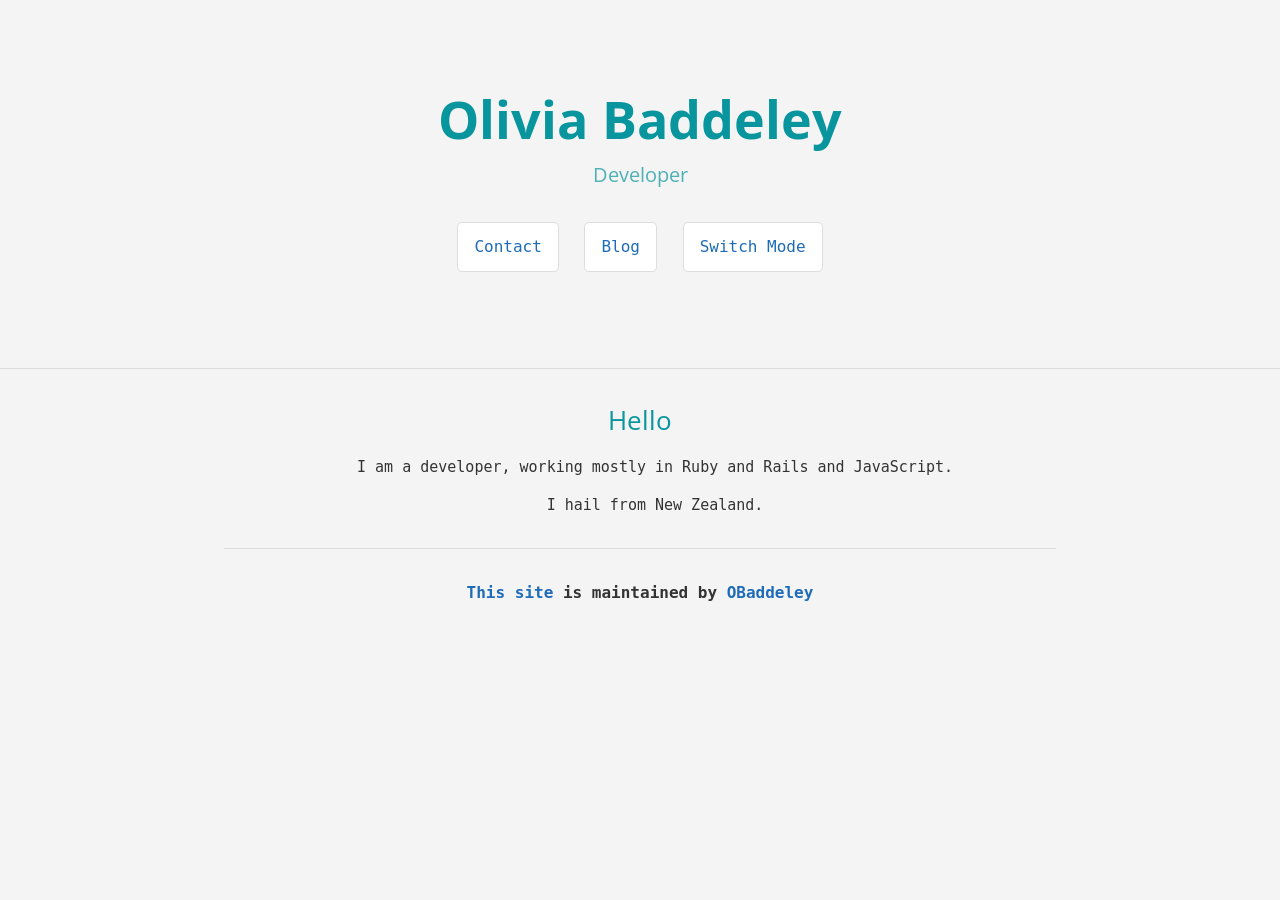
==== index.html @ 5ff9261c "update with main stylesheet" ====
<!DOCTYPE html>
<html lang="en-us">
  <head>
    <meta charset="UTF-8">
    <title>Olivia Baddeley</title>
    <meta name="viewport" content="width=device-width, initial-scale=1">
    <link rel="stylesheet" type="text/css" href="stylesheets/normalize.css" media="screen">
    <link href='https://fonts.googleapis.com/css?family=Open+Sans:400,700' rel='stylesheet' type='text/css'>
    <link rel="stylesheet" type="text/css" href="stylesheets/stylesheet.css" media="screen">
    <link rel="stylesheet" type="text/css" href="stylesheets/github-light.css" media="screen">
    <link rel="stylesheet" type="text/css" href="stylesheets/main.css" media="screen">
    <script src="javascript/dark-light-toggle.js" defer></script>
  </head>
  <body>
    <section class="page-header">
      <h1 class="project-name">Olivia Baddeley</h1>
      <h2 class="project-tagline">Developer</h2>
      <a href="https://obaddeley.github.io/main_site/contact.html" class="btn">Contact</a>
      <a href="https://obaddeley.github.io/main_site/blog.html" class="btn">Blog</a>
      <a id="theme-toggle" class="btn">Switch Mode</a>
    </section>

    <section class="main-content">
      <h1>
        <a id="hello-and-welcome" class="anchor" href="#hello-and-welcome" aria-hidden="true"><span aria-hidden="true" class="octicon octicon-link"></span> </a>
        Hello
      </h1>
      <p>I am a developer, working mostly in Ruby and Rails and JavaScript.</p>
      <p>I hail from New Zealand.</p>

      <footer class="site-footer">
        <span class="site-footer-owner"><a href="https://github.com/OBaddeley/main_site">This site</a> is maintained by <a href="https://github.com/OBaddeley">OBaddeley</a></span>
      </footer>

    </section>


  </body>
</html>
---- stylesheets/stylesheet.css ----
* {
  box-sizing: border-box; }

body {
  padding: 0;
  margin: 0;
  font-family: "Open Sans", "Helvetica Neue", Helvetica, Arial, sans-serif;
  font-size: 16px;
  line-height: 1.5;
  color: #606c71;
  text-align: center; }

a {
  color: #1e6bb8;
  text-decoration: none; }
  a:hover {
    text-decoration: underline; }

@keyframes pulsate {
  100% {
    /* Larger blur radius */
    text-shadow:
      0 0 4px #fff,
      0 0 11px #fff,
      0 0 40px #34e4cd,
      0 0 80px #34e4cd;
  }
 0% {
    /* A slightly smaller blur radius */
    text-shadow:
      0 0 4px #fff,
      0 0 10px #fff,
      0 0 38px #34e4cd,
      0 0 73px #34e4cd;
  }
}

body.light-mode {
  background-color: #f4f4f4;
  color: #333;
  text-align: center;
  
  p {
    color: #333;
  }
  
  h1, h2 {
    font-family: "Open Sans", "Helvetica Neue", Helvetica, Arial, sans-serif;
    color: #08959d;
  }

  .page-header {
    color: #fff;
    text-align: center;
    background-color: #f4f4f4;
    border-bottom: solid 1px #ddd;
  }
  .btn {
    color: #1e6bb8;
    background-color: #fff;
    border-color: #ddd;
  }
}

body.dark-mode {
  background-color: #1A1A1A;
  text-align: center;
  .page-header {
    h1 { animation: pulsate 0.11s ease-in-out infinite alternate; };
    border-bottom: solid 1px #eff0f1;

    .btn {
      border: 0.2rem solid #fff;
      border-radius: 2rem;
      padding: 0.4em;
      box-shadow: 0 0 .2rem #fff,
                  0 0 .2rem #fff,
                  0 0 2rem #bc13fe,
                  0 0 0.8rem #bc13fe,
                  0 0 2.8rem #bc13fe,
                  inset 0 0 1.3rem #bc13fe;
    }
  }

  @media screen and (prefers-reduced-motion) { 
    .page-header {
      h1, h2 {
        animation: none;
      }
    }
  }
}

.btn {
  display: inline-block;
  margin-bottom: 1rem;
  color: rgba(255, 255, 255, 0.7);
  background-color: rgba(255, 255, 255, 0.08);
  border-color: rgba(255, 255, 255, 0.2);
  border-style: solid;
  border-width: 1px;
  border-radius: 0.3rem;
  transition: color 0.2s, background-color 0.2s, border-color 0.2s; }
  .btn + .btn {
    margin-left: 1rem; }

.btn:hover {
  color: rgba(255, 255, 255, 0.8);
  text-decoration: none;
  background-color: rgba(255, 255, 255, 0.2);
  border-color: rgba(255, 255, 255, 0.3); }

@media screen and (min-width: 64em) {
  .btn {
    padding: 0.75rem 1rem; } }

@media screen and (min-width: 42em) and (max-width: 64em) {
  .btn {
    padding: 0.6rem 0.9rem;
    font-size: 0.9rem; } }

@media screen and (max-width: 42em) {
  .btn {
    display: block;
    width: 100%;
    padding: 0.75rem;
    font-size: 0.9rem; }
    .btn + .btn {
      margin-top: 1rem;
      margin-left: 0; } }

.page-header {
  color: #fff;
  text-align: center;
  background-color: #1A1A1A; }

@media screen and (min-width: 64em) {
  .page-header {
    padding: 5rem 6rem; } }

@media screen and (min-width: 42em) and (max-width: 64em) {
  .page-header {
    padding: 3rem 4rem; } }

@media screen and (max-width: 42em) {
  .page-header {
    padding: 2rem 1rem; } }

.project-name {
  margin-top: 0;
  margin-bottom: 0.1rem; }

@media screen and (min-width: 64em) {
  .project-name {
    font-size: 3.25rem; } }

@media screen and (min-width: 42em) and (max-width: 64em) {
  .project-name {
    font-size: 2.25rem; } }

@media screen and (max-width: 42em) {
  .project-name {
    font-size: 1.75rem; } }

.project-tagline {
  margin-bottom: 2rem;
  font-weight: normal;
  opacity: 0.7; }

@media screen and (min-width: 64em) {
  .project-tagline {
    font-size: 1.25rem; } }

@media screen and (min-width: 42em) and (max-width: 64em) {
  .project-tagline {
    font-size: 1.15rem; } }

@media screen and (max-width: 42em) {
  .project-tagline {
    font-size: 1rem; } }

.main-content :first-child {
  margin-top: 0; }
.main-content img {
  max-width: 100%; }
.main-content h1, .main-content h2, .main-content h3, .main-content h4, .main-content h5, .main-content h6 {
  margin-top: 2rem;
  margin-bottom: 1rem;
  font-weight: normal;
  color: #34e4cd; }
.main-content p {
  margin-bottom: 1em; }
.main-content code {
  padding: 2px 4px;
  font-family: Consolas, "Liberation Mono", Menlo, Courier, monospace;
  font-size: 0.9rem;
  color: #383e41;
  background-color: #f3f6fa;
  border-radius: 0.3rem; }
.main-content pre {
  padding: 0.8rem;
  margin-top: 0;
  margin-bottom: 1rem;
  font: 1rem Consolas, "Liberation Mono", Menlo, Courier, monospace;
  color: #567482;
  word-wrap: normal;
  background-color: #f3f6fa;
  border: solid 1px #dce6f0;
  border-radius: 0.3rem; }
  .main-content pre > code {
    padding: 0;
    margin: 0;
    font-size: 0.9rem;
    color: #567482;
    word-break: normal;
    white-space: pre;
    background: transparent;
    border: 0; }
.main-content .highlight {
  margin-bottom: 1rem; }
  .main-content .highlight pre {
    margin-bottom: 0;
    word-break: normal; }
.main-content .highlight pre, .main-content pre {
  padding: 0.8rem;
  overflow: auto;
  font-size: 0.9rem;
  line-height: 1.45;
  border-radius: 0.3rem; }
.main-content pre code, .main-content pre tt {
  display: inline;
  max-width: initial;
  padding: 0;
  margin: 0;
  overflow: initial;
  line-height: inherit;
  word-wrap: normal;
  background-color: transparent;
  border: 0; }
  .main-content pre code:before, .main-content pre code:after, .main-content pre tt:before, .main-content pre tt:after {
    content: normal; }
.main-content ul, .main-content ol {
  margin-top: 0; }
.main-content blockquote {
  padding: 0 1rem;
  margin-left: 0;
  color: #819198;
  border-left: 0.3rem solid #dce6f0; }
  .main-content blockquote > :first-child {
    margin-top: 0; }
  .main-content blockquote > :last-child {
    margin-bottom: 0; }
.main-content table {
  display: block;
  width: 100%;
  overflow: auto;
  word-break: normal;
  word-break: keep-all; }
  .main-content table th {
    font-weight: bold; }
  .main-content table th, .main-content table td {
    padding: 0.5rem 1rem;
    border: 1px solid #e9ebec; }
.main-content dl {
  padding: 0; }
  .main-content dl dt {
    padding: 0;
    margin-top: 1rem;
    font-size: 1rem;
    font-weight: bold; }
  .main-content dl dd {
    padding: 0;
    margin-bottom: 1rem; }
.main-content hr {
  height: 2px;
  padding: 0;
  margin: 1rem 0;
  background-color: #eff0f1;
  border: 0; }

@media screen and (min-width: 64em) {
  .main-content {
    max-width: 64rem;
    padding: 2rem 6rem;
    margin: 0 auto;
    font-size: 1.1rem; } }

@media screen and (min-width: 42em) and (max-width: 64em) {
  .main-content {
    padding: 2rem 4rem;
    font-size: 1.1rem; } }

@media screen and (max-width: 42em) {
  .main-content {
    padding: 2rem 1rem;
    font-size: 1rem; } }

.site-footer {
  padding-top: 2rem;
  margin-top: 2rem;
  border-top: solid 1px #ddd; }

.site-footer-owner {
  display: block;
  font-weight: bold; }

.site-footer-credits {
  color: #819198; }

@media screen and (min-width: 64em) {
  .site-footer {
    font-size: 1rem; } }

@media screen and (min-width: 42em) and (max-width: 64em) {
  .site-footer {
    font-size: 1rem; } }

@media screen and (max-width: 42em) {
  .site-footer {
    font-size: 0.9rem; } }
---- stylesheets/main.css ----
body {
margin: 0;
padding: 0;
background-color: #1A1A1A;
line-height: 1.5;
font-family: Monaco, "Bitstream Vera Sans Mono", "Lucida Console", Terminal, monospace;;
}
h1, h2, h3, h4, h5, h6, h7, h8 {
color: #34e4cd;
line-height: 1.5;
font-family: Monaco, "Bitstream Vera Sans Mono", "Lucida Console", Terminal, monospace;;
margin: 0 0 20px;
}
p {
color: #FFFFFF;
padding-left: 30px;
font-size: 15px;
font-family: Monaco, "Bitstream Vera Sans Mono", "Lucida Console", Terminal, monospace;;
}
.hr {
border: 0;
border-top: 2px dashed #B5E853;
}
li {
color: #FFFFFF;
font-size: 15px;
font-family: Monaco, "Bitstream Vera Sans Mono", "Lucida Console", Terminal, monospace;;
}
.button {
text-decoration: none;
text-align: left;
background-color: #121212;
color: white;
border: 2px solid #000000;
border-radius: 15px;
padding: 10px 14px;
font-size: 14px;
display: inline-block;
padding-left: 10px;
}
blockquote {
border-left-style: dotted;
border-left-width: 1px;
border-left-color: gray;
color: #8D8D8D;
padding: 20px;
}
td {
color: #FFFFFF;
border-spacing: 20px;
text-align: left;
padding: 8px;
}
th {
color: #FFFFFF;
border-bottom: 1px dashed #B5E853;
text-align: left;
padding: 8px;
}
dl {
color: #FFFFFF;
text-align: left;
padding: 5px;
}
dt {
color: #FFFFFF;
font-weight: bold;
}
.smallimg {
background-attachment: fixed;
background-position: left;
background-repeat: no-repeat;
background-size: cover;
width: 100px;
height: 100px;
}
.largeimg {
background-attachment: fixed;
background-position: left;
background-repeat: no-repeat;
background-size: cover;
max-width: 100%;
max-height: 100%;
display: block;
}
.horizontalscroll {
background-color: #242424;
font-style: italic;
overflow: auto;
white-space: nowrap;
color: #FFFFFF;
padding: 10px;
}
ul {list-style: none;}
ul li::before {content: ">>  "; color: #B5E853;}
ol {display: table; margin-left: 0; margin-right: auto; list-style-position: inside;}
/*  font style  */
.bold {font-weight: bold;}
.ital {font-style: italic;}
.oblique {font-style: oblique;}
.overline {text-decoration: overline;}
.strickthrough {text-decoration: line-through;}
.underline {text-decoration: underline;}
.keyword {color: #E867E8; border: 1px solid gray; background-color: black; padding: 2px 2px; }
.linkk {color: #6CBDEC; text-decoration: underline;}
.w3-black,.w3-hover-black:hover{color:#BAB9B9!important;background-color:#000!important}
/* margin for button */
.leftmar {margin-left: 30px;}
/* font colour*/
.gray {color: #8D8D8D;}
.green {color: #B5E853;}
/* padding */
.topp {padding-top: 10px;}
.left {padding-left: 30px}
.mediumsize {font-size: 19px;}
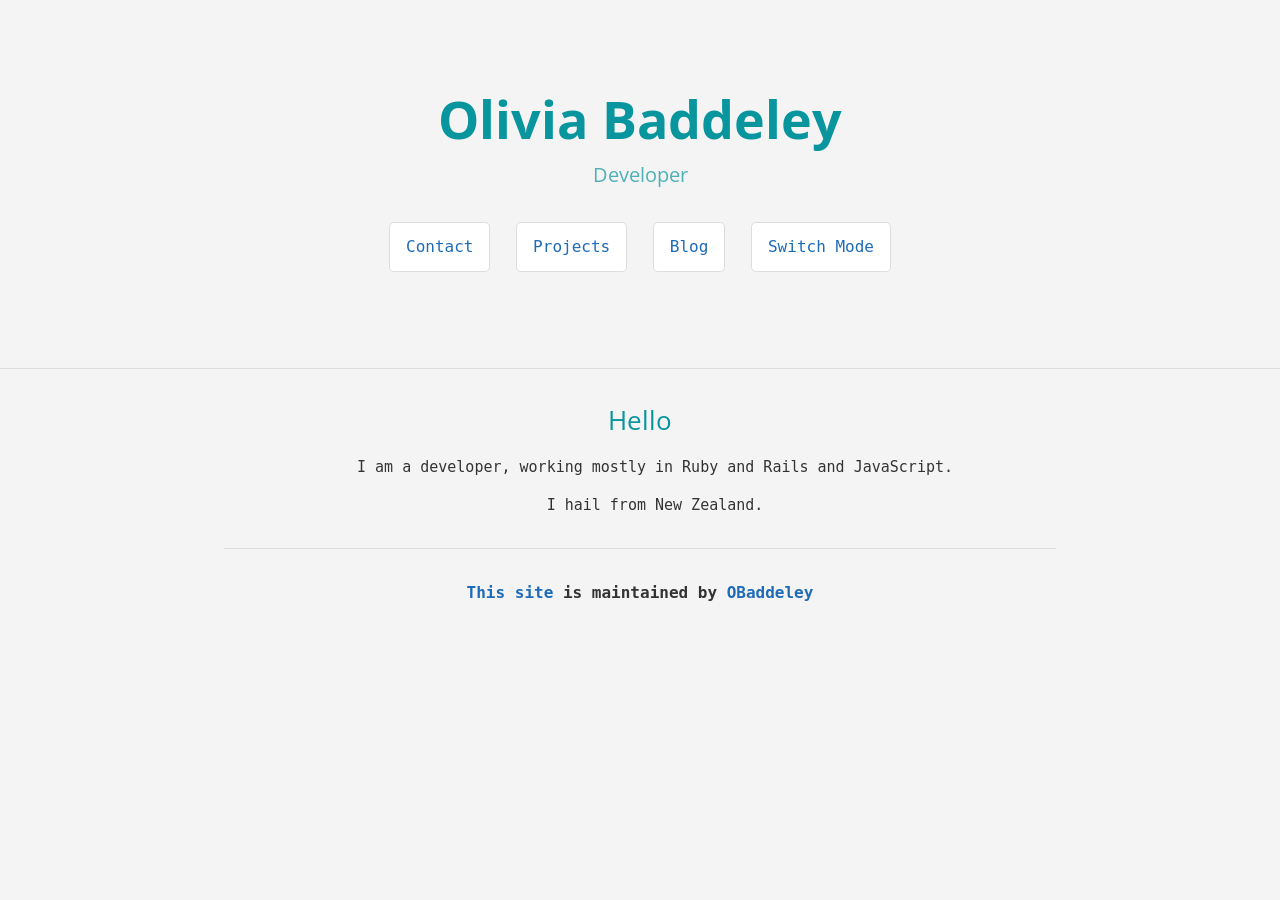
==== commit 03b37012: "Add projects page" ====
--- a/index.html
+++ b/index.html
@@ -16,6 +16,7 @@
       <h1 class="project-name">Olivia Baddeley</h1>
       <h2 class="project-tagline">Developer</h2>
       <a href="https://obaddeley.github.io/main_site/contact.html" class="btn">Contact</a>
+      <a href="https://obaddeley.github.io/main_site/projects.html" class="btn">Projects</a>
       <a href="https://obaddeley.github.io/main_site/blog.html" class="btn">Blog</a>
       <a id="theme-toggle" class="btn">Switch Mode</a>
     </section>
--- a/stylesheets/stylesheet.css
+++ b/stylesheets/stylesheet.css
@@ -35,7 +35,7 @@
   }
 }
 
-body.light-mode {
+body.light {
   background-color: #f4f4f4;
   color: #333;
   text-align: center;
@@ -62,7 +62,7 @@
   }
 }
 
-body.dark-mode {
+body.dark {
   background-color: #1A1A1A;
   text-align: center;
   .page-header {
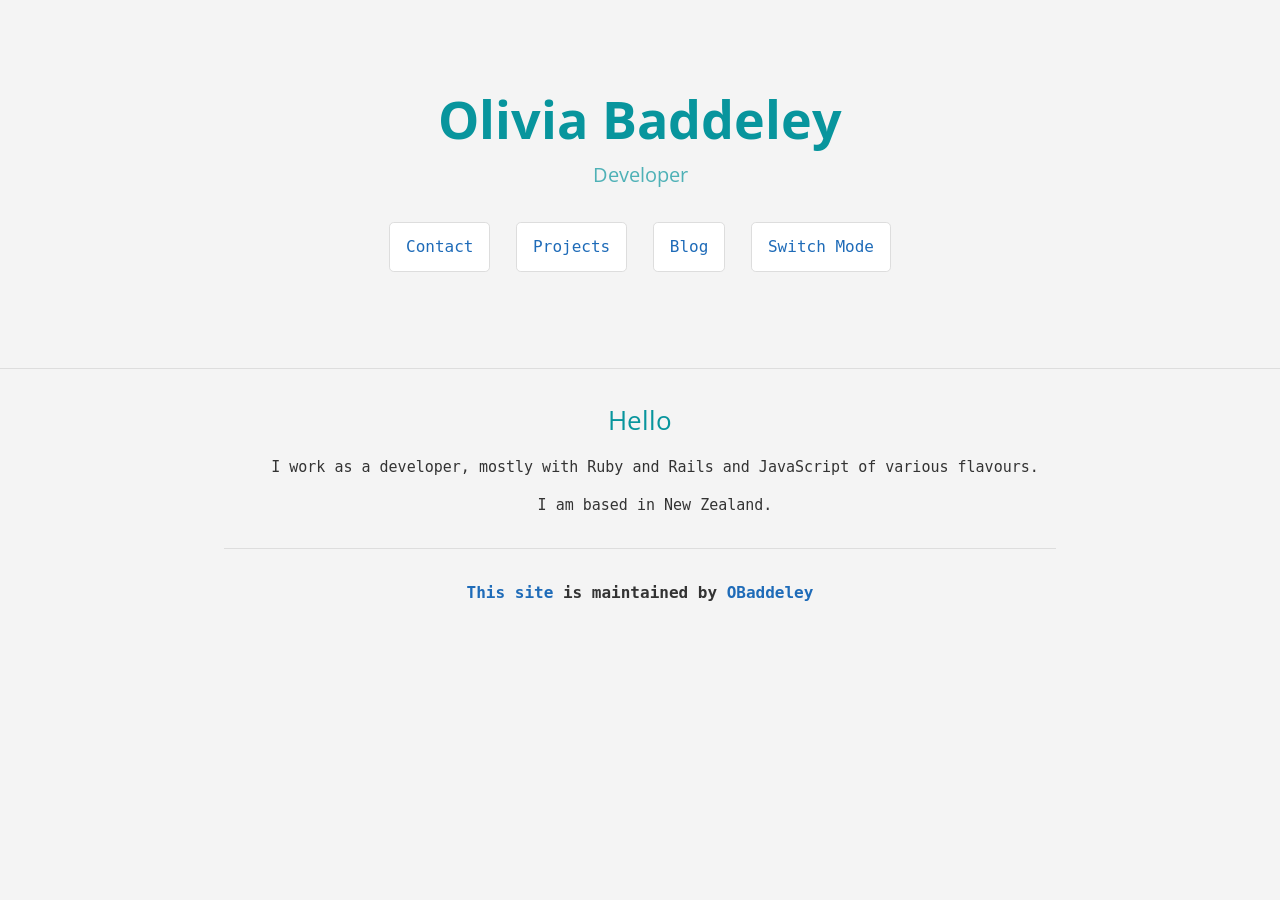
==== commit 5a8d64ac: "Update index.html" ====
--- a/index.html
+++ b/index.html
@@ -26,15 +26,13 @@
         <a id="hello-and-welcome" class="anchor" href="#hello-and-welcome" aria-hidden="true"><span aria-hidden="true" class="octicon octicon-link"></span> </a>
         Hello
       </h1>
-      <p>I am a developer, working mostly in Ruby and Rails and JavaScript.</p>
-      <p>I hail from New Zealand.</p>
+      <p>I work as a developer, mostly with Ruby and Rails and JavaScript of various flavours.</p>
+      <p>I am based in New Zealand.</p>
 
       <footer class="site-footer">
         <span class="site-footer-owner"><a href="https://github.com/OBaddeley/main_site">This site</a> is maintained by <a href="https://github.com/OBaddeley">OBaddeley</a></span>
       </footer>
 
     </section>
-
-
   </body>
 </html>
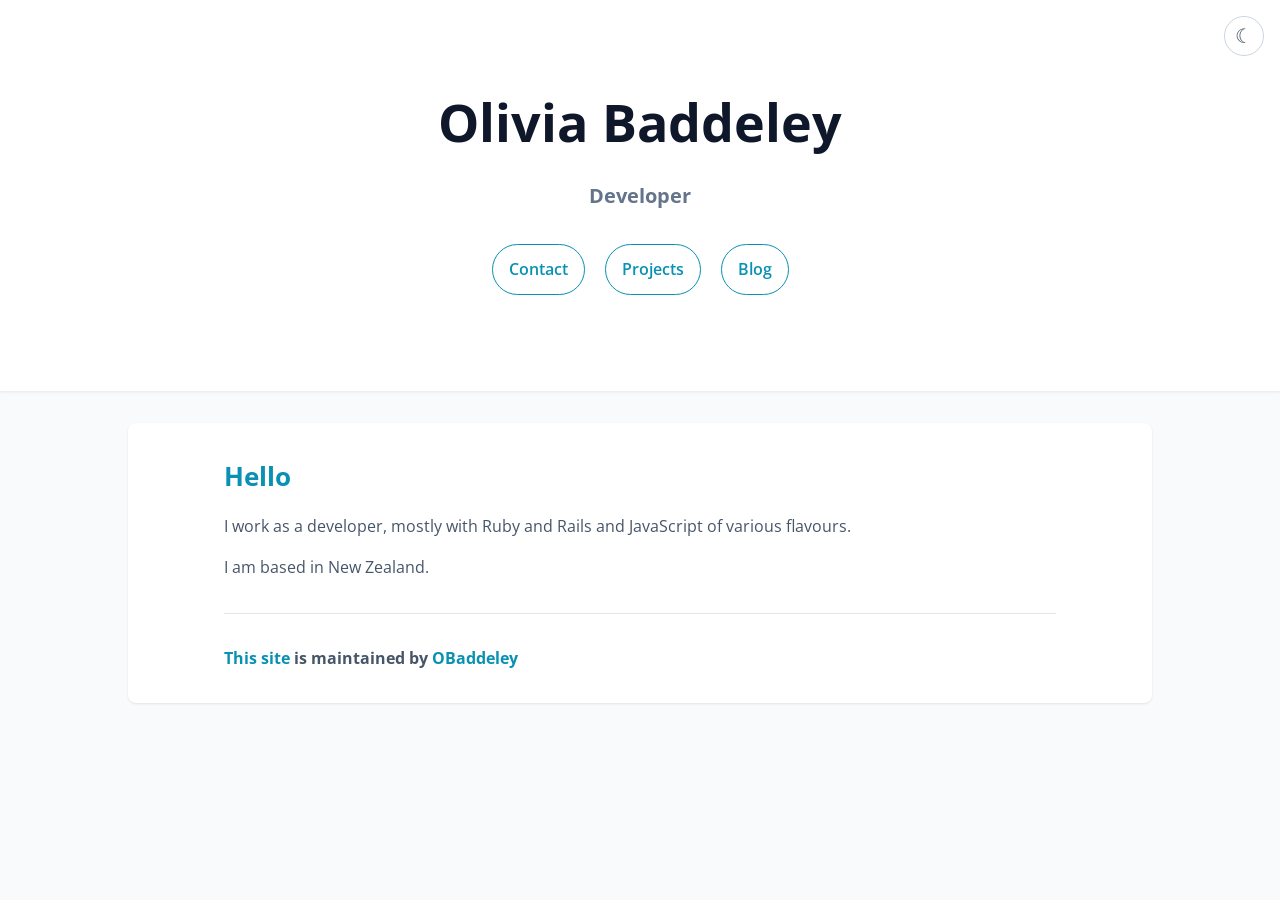
==== commit f9cca995: "Update light dark theme switch" ====
--- a/index.html
+++ b/index.html
@@ -10,6 +10,16 @@
     <link rel="stylesheet" type="text/css" href="stylesheets/github-light.css" media="screen">
     <link rel="stylesheet" type="text/css" href="stylesheets/main.css" media="screen">
     <script src="javascript/dark-light-toggle.js" defer></script>
+
+    <!-- Google tag (gtag.js) -->
+    <script async src="https://www.googletagmanager.com/gtag/js?id=G-VBFPLVERND"></script>
+    <script>
+      window.dataLayer = window.dataLayer || [];
+      function gtag(){dataLayer.push(arguments);}
+      gtag('js', new Date());
+    
+      gtag('config', 'G-VBFPLVERND');
+    </script>
   </head>
   <body>
     <section class="page-header">
@@ -18,8 +28,8 @@
       <a href="https://obaddeley.github.io/main_site/contact.html" class="btn">Contact</a>
       <a href="https://obaddeley.github.io/main_site/projects.html" class="btn">Projects</a>
       <a href="https://obaddeley.github.io/main_site/blog.html" class="btn">Blog</a>
-      <a id="theme-toggle" class="btn">Switch Mode</a>
     </section>
+    <a id="theme-toggle" class="theme-toggle">☾</a>
 
     <section class="main-content">
       <h1>
--- a/stylesheets/stylesheet.css
+++ b/stylesheets/stylesheet.css
@@ -8,7 +8,8 @@
   font-size: 16px;
   line-height: 1.5;
   color: #606c71;
-  text-align: center; }
+  text-align: center;
+  transition: background-color 0.3s ease, color 0.3s ease; }
 
 a {
   color: #1e6bb8;
@@ -36,38 +37,165 @@
 }
 
 body.light {
-  background-color: #f4f4f4;
-  color: #333;
+  background-color: #f8fafc;
+  color: #334155;
   text-align: center;
+  font-family: "Open Sans", "Helvetica Neue", Helvetica, Arial, sans-serif;
+  line-height: 1.6;
   
   p {
-    color: #333;
+    color: #475569;
+    font-family: "Open Sans", "Helvetica Neue", Helvetica, Arial, sans-serif;
+    font-size: 1rem;
+    padding-left: 0;
   }
   
-  h1, h2 {
+  h1, h2, h3, h4, h5, h6 {
     font-family: "Open Sans", "Helvetica Neue", Helvetica, Arial, sans-serif;
-    color: #08959d;
+    color: #0891b2;
+    font-weight: 700;
+  }
+
+  li {
+    color: #475569;
+    font-family: "Open Sans", "Helvetica Neue", Helvetica, Arial, sans-serif;
+    font-size: 1rem;
+  }
+  
+  ul {
+    list-style: disc;
+  }
+  ul li::before {
+    content: none;
+  }
+
+  a {
+    color: #0891b2;
+  }
+  a:hover {
+    color: #0e7490;
   }
 
   .page-header {
-    color: #fff;
+    color: #334155;
     text-align: center;
-    background-color: #f4f4f4;
-    border-bottom: solid 1px #ddd;
-  }
+    background-color: #ffffff;
+    border-bottom: none;
+    box-shadow: 0 1px 3px rgba(0, 0, 0, 0.08);
+
+    .project-name {
+      color: #0f172a;
+    }
+    .project-tagline {
+      color: #64748b;
+      opacity: 1;
+    }
+  }
+
   .btn {
-    color: #1e6bb8;
-    background-color: #fff;
-    border-color: #ddd;
+    color: #0891b2;
+    background-color: transparent;
+    border: 1.5px solid #0891b2;
+    border-radius: 2rem;
+    font-weight: 600;
+    transition: all 0.2s ease;
+  }
+  .btn:hover {
+    color: #ffffff;
+    background-color: #0891b2;
+    border-color: #0891b2;
+    text-decoration: none;
+  }
+
+  .main-content {
+    text-align: left;
+    background-color: #ffffff;
+    border-radius: 0.5rem;
+    box-shadow: 0 1px 3px rgba(0, 0, 0, 0.06), 0 1px 2px rgba(0, 0, 0, 0.04);
+    margin-top: 2rem;
+
+    h1, h2, h3, h4, h5, h6 {
+      color: #0891b2;
+      font-weight: 700;
+    }
+
+    a {
+      color: #0891b2;
+    }
+    a:hover {
+      color: #0e7490;
+    }
+
+    blockquote {
+      color: #64748b;
+      border-left-color: #0891b2;
+      border-left-style: solid;
+    }
+
+    code {
+      color: #334155;
+      background-color: #f1f5f9;
+    }
+
+    table th, table td {
+      color: #334155;
+      border-color: #e2e8f0;
+    }
+    table th {
+      border-bottom-color: #cbd5e1;
+      border-bottom-style: solid;
+    }
+
+    dl, dt, dd {
+      color: #334155;
+    }
+
+    hr {
+      background-color: #e2e8f0;
+    }
+  }
+
+  .site-footer {
+    border-top-color: #e2e8f0;
+    color: #94a3b8;
+  }
+  .site-footer a {
+    color: #0891b2;
+  }
+  .site-footer-owner {
+    color: #475569;
+  }
+
+  .horizontalscroll {
+    background-color: #f1f5f9;
+    color: #334155;
+  }
+
+  .keyword {
+    color: #7c3aed;
+    border-color: #e2e8f0;
+    background-color: #f5f3ff;
+  }
+  .linkk {
+    color: #0891b2
+  }
+
+  .theme-toggle {
+    border-color: #cbd5e1;
+    background-color: #ffffff;
+    color: #475569;
+  }
+  .theme-toggle:hover {
+    background-color: #f1f5f9;
+    border-color: #94a3b8;
   }
 }
 
 body.dark {
-  background-color: #1A1A1A;
   text-align: center;
   .page-header {
     h1 { animation: pulsate 0.11s ease-in-out infinite alternate; };
-    border-bottom: solid 1px #eff0f1;
+    border-bottom: solid 1px #333;
 
     .btn {
       border: 0.2rem solid #fff;
@@ -128,6 +256,38 @@
     .btn + .btn {
       margin-top: 1rem;
       margin-left: 0; } }
+
+.theme-toggle {
+  position: fixed;
+  top: 1rem;
+  right: 1rem;
+  z-index: 1000;
+  width: 2.5rem;
+  height: 2.5rem;
+  display: flex;
+  align-items: center;
+  justify-content: center;
+  font-size: 1.25rem;
+  border-radius: 50%;
+  border: 1.5px solid rgba(255, 255, 255, 0.3);
+  background-color: rgba(255, 255, 255, 0.1);
+  color: #fff;
+  cursor: pointer;
+  transition: background-color 0.2s ease, border-color 0.2s ease, color 0.2s ease;
+  text-decoration: none;
+  line-height: 1; }
+  .theme-toggle:hover {
+    background-color: rgba(255, 255, 255, 0.25);
+    border-color: rgba(255, 255, 255, 0.5);
+    text-decoration: none; }
+
+@media screen and (max-width: 42em) {
+  .theme-toggle {
+    width: 2.2rem;
+    height: 2.2rem;
+    font-size: 1.1rem;
+    top: 0.75rem;
+    right: 0.75rem; } }
 
 .page-header {
   color: #fff;
@@ -304,9 +464,6 @@
   display: block;
   font-weight: bold; }
 
-.site-footer-credits {
-  color: #819198; }
-
 @media screen and (min-width: 64em) {
   .site-footer {
     font-size: 1rem; } }
--- a/stylesheets/main.css
+++ b/stylesheets/main.css
@@ -1,115 +1,97 @@
-body {
-margin: 0;
-padding: 0;
-background-color: #1A1A1A;
-line-height: 1.5;
-font-family: Monaco, "Bitstream Vera Sans Mono", "Lucida Console", Terminal, monospace;;
+/* Dark mode theme styles */
+body.dark {
+  margin: 0;
+  padding: 0;
+  background-color: #1A1A1A;
+  color: #e0e0e0;
+  line-height: 1.5;
+  font-family: Monaco, "Bitstream Vera Sans Mono", "Lucida Console", Terminal, monospace;
 }
-h1, h2, h3, h4, h5, h6, h7, h8 {
-color: #34e4cd;
-line-height: 1.5;
-font-family: Monaco, "Bitstream Vera Sans Mono", "Lucida Console", Terminal, monospace;;
-margin: 0 0 20px;
+body.dark a {
+  color: #6CBDEC;
 }
-p {
-color: #FFFFFF;
-padding-left: 30px;
-font-size: 15px;
-font-family: Monaco, "Bitstream Vera Sans Mono", "Lucida Console", Terminal, monospace;;
+body.dark a:hover {
+  color: #9dd4f2;
 }
-.hr {
-border: 0;
-border-top: 2px dashed #B5E853;
+body.dark h1, body.dark h2, body.dark h3, body.dark h4, body.dark h5, body.dark h6 {
+  color: #34e4cd;
+  line-height: 1.5;
+  font-family: Monaco, "Bitstream Vera Sans Mono", "Lucida Console", Terminal, monospace;
+  margin: 0 0 20px;
 }
-li {
-color: #FFFFFF;
-font-size: 15px;
-font-family: Monaco, "Bitstream Vera Sans Mono", "Lucida Console", Terminal, monospace;;
+body.dark p {
+  color: #e0e0e0;
+  font-size: 15px;
+  font-family: Monaco, "Bitstream Vera Sans Mono", "Lucida Console", Terminal, monospace;
 }
-.button {
-text-decoration: none;
-text-align: left;
-background-color: #121212;
-color: white;
-border: 2px solid #000000;
-border-radius: 15px;
-padding: 10px 14px;
-font-size: 14px;
-display: inline-block;
-padding-left: 10px;
+body.dark li {
+  color: #e0e0e0;
+  font-size: 15px;
+  font-family: Monaco, "Bitstream Vera Sans Mono", "Lucida Console", Terminal, monospace;
+  list-style: none;
 }
-blockquote {
-border-left-style: dotted;
-border-left-width: 1px;
-border-left-color: gray;
-color: #8D8D8D;
-padding: 20px;
+body.dark blockquote {
+  border-left-style: dotted;
+  border-left-width: 1px;
+  border-left-color: gray;
+  color: #8D8D8D;
+  padding: 20px;
 }
-td {
-color: #FFFFFF;
-border-spacing: 20px;
-text-align: left;
-padding: 8px;
+body.dark td {
+  color: #FFFFFF;
+  border-spacing: 20px;
+  text-align: left;
+  padding: 8px;
 }
-th {
-color: #FFFFFF;
-border-bottom: 1px dashed #B5E853;
-text-align: left;
-padding: 8px;
+body.dark th {
+  color: #FFFFFF;
+  border-bottom: 1px dashed #B5E853;
+  text-align: left;
+  padding: 8px;
 }
-dl {
-color: #FFFFFF;
-text-align: left;
-padding: 5px;
+body.dark dl {
+  color: #FFFFFF;
+  text-align: left;
+  padding: 5px;
 }
-dt {
-color: #FFFFFF;
-font-weight: bold;
+body.dark dt {
+  color: #FFFFFF;
+  font-weight: bold;
 }
-.smallimg {
-background-attachment: fixed;
-background-position: left;
-background-repeat: no-repeat;
-background-size: cover;
-width: 100px;
-height: 100px;
+body.dark ul {list-style: none;}
+body.dark ul li::before {content: ">>  "; color: #B5E853;}
+body.dark ol {display: table; margin-left: 0; margin-right: auto; list-style-position: inside;}
+body.dark .main-content {
+  background-color: #222222;
+  border-radius: 0.5rem;
+  margin-top: 2rem;
 }
-.largeimg {
-background-attachment: fixed;
-background-position: left;
-background-repeat: no-repeat;
-background-size: cover;
-max-width: 100%;
-max-height: 100%;
-display: block;
+body.dark .main-content a {
+  color: #6CBDEC;
+  border-bottom: 1px solid transparent;
+  transition: border-bottom-color 0.2s ease;
 }
-.horizontalscroll {
-background-color: #242424;
-font-style: italic;
-overflow: auto;
-white-space: nowrap;
-color: #FFFFFF;
-padding: 10px;
+body.dark .main-content a:hover {
+  color: #9dd4f2;
+  border-bottom-color: #9dd4f2;
+  text-decoration: none;
 }
-ul {list-style: none;}
-ul li::before {content: ">>  "; color: #B5E853;}
-ol {display: table; margin-left: 0; margin-right: auto; list-style-position: inside;}
-/*  font style  */
-.bold {font-weight: bold;}
-.ital {font-style: italic;}
-.oblique {font-style: oblique;}
-.overline {text-decoration: overline;}
-.strickthrough {text-decoration: line-through;}
-.underline {text-decoration: underline;}
-.keyword {color: #E867E8; border: 1px solid gray; background-color: black; padding: 2px 2px; }
-.linkk {color: #6CBDEC; text-decoration: underline;}
-.w3-black,.w3-hover-black:hover{color:#BAB9B9!important;background-color:#000!important}
-/* margin for button */
-.leftmar {margin-left: 30px;}
-/* font colour*/
-.gray {color: #8D8D8D;}
-.green {color: #B5E853;}
-/* padding */
-.topp {padding-top: 10px;}
-.left {padding-left: 30px}
-.mediumsize {font-size: 19px;}
+body.dark .site-footer {
+  border-top-color: #333;
+  color: #8D8D8D;
+}
+body.dark .site-footer a {
+  color: #6CBDEC;
+}
+body.dark .site-footer-owner {
+  color: #aaa;
+}
+body.dark .theme-toggle {
+  border-color: rgba(255, 255, 255, 0.4);
+  background-color: rgba(255, 255, 255, 0.1);
+  color: #fff;
+}
+body.dark .theme-toggle:hover {
+  background-color: rgba(255, 255, 255, 0.25);
+  border-color: rgba(255, 255, 255, 0.6);
+}
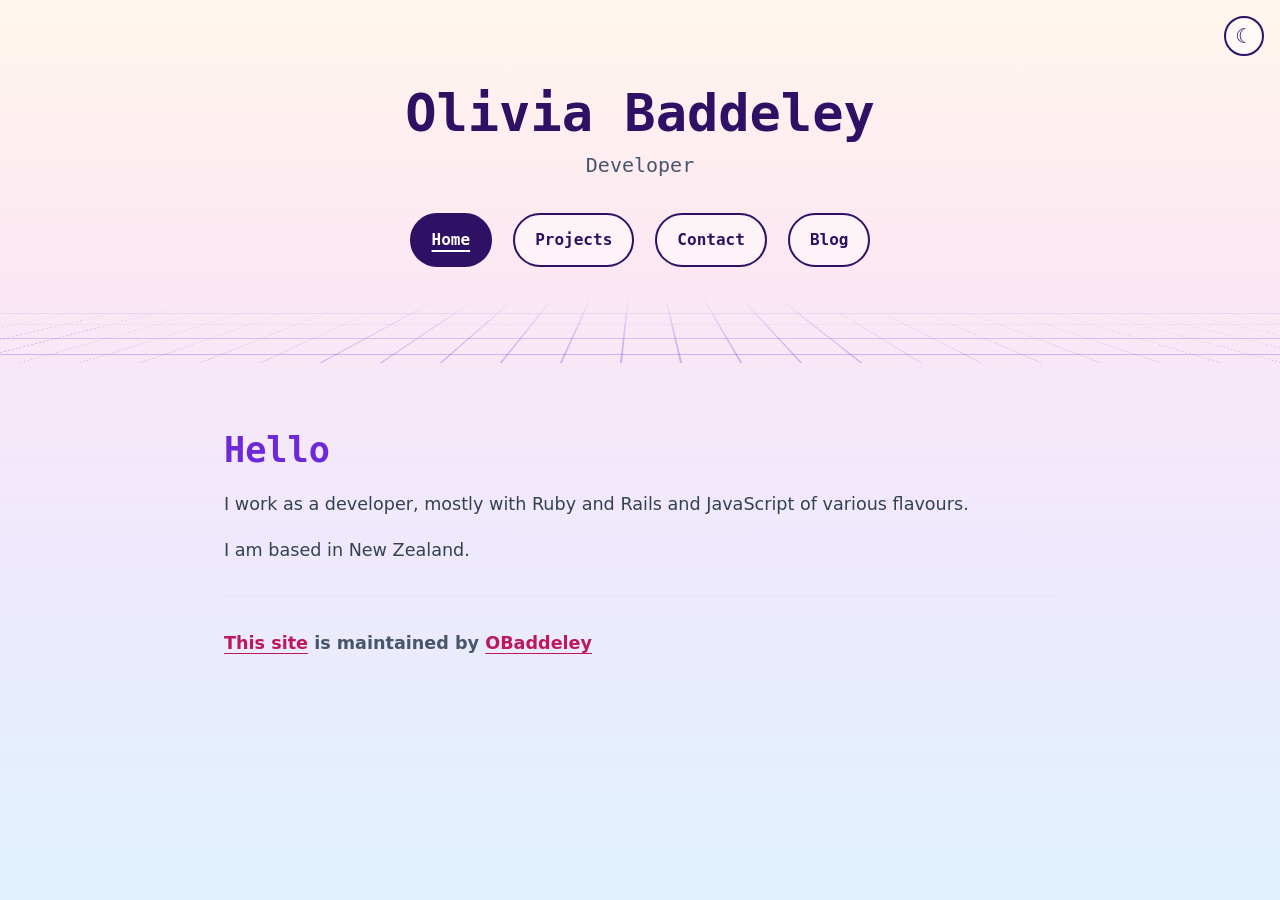
==== commit 8e762204: "Update the themes to be more consistent, remove unused styles add easter eggs." ====
--- a/index.html
+++ b/index.html
@@ -1,48 +1,62 @@
 <!DOCTYPE html>
-<html lang="en-us">
+<!--
+
+   ██████╗ ██████╗
+  ██╔═══██╗██╔══██╗
+  ██║   ██║██████╔╝
+  ██║   ██║██╔══██╗
+  ╚██████╔╝██████╔╝
+   ╚═════╝ ╚═════╝
+
+  Hello, fellow developer 👋
+
+  Thanks for peeking under the hood. This site is hand-written HTML and CSS
+  with a sprinkle of JavaScript: no frameworks, no build step.
+
+  Psst... try  ↑ ↑ ↓ ↓ ← → ← → B A
+  Source: https://github.com/OBaddeley/main_site
+
+-->
+<html lang="en-NZ">
   <head>
     <meta charset="UTF-8">
     <title>Olivia Baddeley</title>
     <meta name="viewport" content="width=device-width, initial-scale=1">
-    <link rel="stylesheet" type="text/css" href="stylesheets/normalize.css" media="screen">
-    <link href='https://fonts.googleapis.com/css?family=Open+Sans:400,700' rel='stylesheet' type='text/css'>
-    <link rel="stylesheet" type="text/css" href="stylesheets/stylesheet.css" media="screen">
-    <link rel="stylesheet" type="text/css" href="stylesheets/github-light.css" media="screen">
-    <link rel="stylesheet" type="text/css" href="stylesheets/main.css" media="screen">
+    <meta http-equiv="Content-Security-Policy" content="default-src 'self'; script-src 'self' https://www.googletagmanager.com; connect-src 'self' https://*.google-analytics.com https://*.analytics.google.com https://*.googletagmanager.com; img-src 'self' data: https://*.google-analytics.com https://*.googletagmanager.com; style-src 'self'; font-src 'self'; base-uri 'self'; form-action 'none'; object-src 'none'">
+    <meta name="referrer" content="strict-origin-when-cross-origin">
+    <!-- Runs before first paint so the theme doesn't flash -->
+    <script src="javascript/theme-init.js"></script>
+    <link rel="stylesheet" href="stylesheets/theme.css">
+    <link rel="stylesheet" href="stylesheets/stylesheet.css">
     <script src="javascript/dark-light-toggle.js" defer></script>
-
+    <script src="javascript/easter-eggs.js" defer></script>
     <!-- Google tag (gtag.js) -->
     <script async src="https://www.googletagmanager.com/gtag/js?id=G-VBFPLVERND"></script>
-    <script>
-      window.dataLayer = window.dataLayer || [];
-      function gtag(){dataLayer.push(arguments);}
-      gtag('js', new Date());
-    
-      gtag('config', 'G-VBFPLVERND');
-    </script>
+    <script src="javascript/analytics.js" defer></script>
   </head>
   <body>
-    <section class="page-header">
-      <h1 class="project-name">Olivia Baddeley</h1>
-      <h2 class="project-tagline">Developer</h2>
-      <a href="https://obaddeley.github.io/main_site/contact.html" class="btn">Contact</a>
-      <a href="https://obaddeley.github.io/main_site/projects.html" class="btn">Projects</a>
-      <a href="https://obaddeley.github.io/main_site/blog.html" class="btn">Blog</a>
-    </section>
-    <a id="theme-toggle" class="theme-toggle">☾</a>
+    <a class="skip-link" href="#content">Skip to content</a>
+    <button type="button" id="theme-toggle" class="theme-toggle" aria-label="Dark theme" aria-pressed="false">☾</button>
 
-    <section class="main-content">
-      <h1>
-        <a id="hello-and-welcome" class="anchor" href="#hello-and-welcome" aria-hidden="true"><span aria-hidden="true" class="octicon octicon-link"></span> </a>
-        Hello
-      </h1>
+    <header class="page-header">
+      <p class="project-name">Olivia Baddeley</p>
+      <p class="project-tagline">Developer</p>
+      <nav aria-label="Main">
+        <a href="index.html" class="btn" aria-current="page">Home</a>
+        <a href="projects.html" class="btn">Projects</a>
+        <a href="contact.html" class="btn">Contact</a>
+        <a href="blog.html" class="btn">Blog</a>
+      </nav>
+    </header>
+
+    <main id="content" class="main-content">
+      <h1>Hello</h1>
       <p>I work as a developer, mostly with Ruby and Rails and JavaScript of various flavours.</p>
       <p>I am based in New Zealand.</p>
 
       <footer class="site-footer">
         <span class="site-footer-owner"><a href="https://github.com/OBaddeley/main_site">This site</a> is maintained by <a href="https://github.com/OBaddeley">OBaddeley</a></span>
       </footer>
-
-    </section>
+    </main>
   </body>
 </html>
--- a/stylesheets/theme.css
+++ b/stylesheets/theme.css
@@ -0,0 +1,291 @@
+/*
+  Theme colours and fonts.
+  Light is the default; .dark on <html> switches to the 80s neon theme.
+  To change a colour, edit it here — stylesheet.css only uses these variables.
+  All text colours meet WCAG AA (4.5:1) against --bg and --surface.
+*/
+
+:root {
+  color-scheme: light;
+
+  --bg: #f5f3ff; /* fallback; light mode paints the dawn gradient on body */
+  --surface: #ffffff;
+  --text: #334155;
+  --muted: #475569;
+  --heading: #6d28d9;
+  --link: #be185d;
+  --link-hover: #9d174d;
+  --accent: #be185d;
+  --border: #e2e8f0;
+  --divider: #e9d5ff;
+  --grid-line: rgba(109, 40, 217, 0.3);
+  --grid-line-width: 1.5px;
+  --focus: #6d28d9;
+  --shadow: 0 1px 3px rgba(0, 0, 0, 0.06), 0 1px 2px rgba(0, 0, 0, 0.04);
+
+  --header-bg: #ffffff;
+  --header-text: #2e1065;
+  --btn-bg: rgba(255, 255, 255, 0.5);
+  --btn-text: #2e1065;
+  --btn-border: #2e1065;
+  --btn-hover-bg: #ffffff;
+  --btn-hover-text: #2e1065;
+
+  --glow-text: none;
+  --glow-box: none;
+
+  --font-body: system-ui, -apple-system, "Segoe UI", Roboto, "Helvetica Neue", Arial, sans-serif;
+  --font-display: Monaco, "Bitstream Vera Sans Mono", "Lucida Console", Terminal, monospace;
+}
+
+.dark {
+  color-scheme: dark;
+
+  --bg: #0d0b1e;
+  --surface: #1a1433;
+  --text: #ece8ff;
+  --muted: #b8b0d9;
+  --heading: #2de2e6;
+  --link: #ff71ce;
+  --link-hover: #ffa8e2;
+  --accent: #fdf500;
+  --border: #3b2f6b;
+  --divider: rgba(255, 113, 206, 0.35);
+  --grid-line: rgba(255, 113, 206, 0.45);
+  --grid-line-width: 2px;
+  --focus: #fdf500;
+  --shadow: 0 0 0 1px var(--border), 0 0 2rem rgba(188, 19, 254, 0.15);
+
+  --header-bg: #0d0b1e;
+  --header-text: #ffffff;
+  --btn-bg: rgba(13, 11, 30, 0.7);
+  --btn-text: #ffffff;
+  --btn-border: #ffffff;
+  --btn-hover-bg: rgba(255, 113, 206, 0.2);
+  --btn-hover-text: #ffffff;
+
+  --neon: #bc13fe;
+  --glow-text: 0 0 4px #fff, 0 0 10px #fff, 0 0 38px var(--heading), 0 0 73px var(--heading);
+  --glow-box: 0 0 .2rem #fff, 0 0 2rem var(--neon), 0 0 0.8rem var(--neon), inset 0 0 1.3rem var(--neon);
+}
+
+/* ---------- Daytime extras (light only) ---------- */
+
+/* Dawn gradient over the whole page: the daytime version of the neon sunset.
+   The header is see-through so there's no seam between it and the content. */
+:root:not(.dark) body {
+  background: linear-gradient(to bottom, #fff7ed 0%, #fce7f3 30%, #ede9fe 65%, #e0f2fe 100%) fixed;
+}
+
+/* See-through header with no bottom line, so it melts into the page */
+:root:not(.dark) .page-header {
+  background: transparent;
+  box-shadow: none;
+}
+
+/* No card in light mode: content sits straight on the page */
+:root:not(.dark) .main-content {
+  background: transparent;
+  box-shadow: none;
+}
+
+/* Flat outline buttons; hover tints them lavender */
+:root:not(.dark) .btn:hover {
+  background-color: rgba(237, 233, 254, 0.9);
+}
+/* Theme toggle matches the soft nav buttons */
+:root:not(.dark) .theme-toggle {
+  color: var(--btn-text);
+  background-color: var(--btn-bg);
+  border: 2px solid var(--btn-border);
+}
+:root:not(.dark) .theme-toggle:hover {
+  background-color: rgba(237, 233, 254, 0.9);
+}
+
+/* Current page is filled solid, so it differs by shape as well as colour */
+:root:not(.dark) .btn[aria-current="page"] {
+  color: #ffffff;
+  background-color: #2e1065;
+}
+
+/* ---------- Header perspective grid (both themes; colour from --grid-line) ---------- */
+
+.page-header {
+  position: relative;
+  overflow: hidden;
+  isolation: isolate;
+}
+
+.page-header::after {
+  content: "";
+  position: absolute;
+  z-index: -1;
+  left: -50%;
+  right: -50%;
+  bottom: 0;
+  height: 60%;
+  background:
+    repeating-linear-gradient(to right, var(--grid-line) 0 var(--grid-line-width), transparent var(--grid-line-width) 60px),
+    repeating-linear-gradient(to bottom, var(--grid-line) 0 var(--grid-line-width), transparent var(--grid-line-width) 40px);
+  transform: perspective(300px) rotateX(60deg);
+  transform-origin: bottom;
+  mask-image: linear-gradient(to top, #000 0%, transparent 100%);
+}
+
+/* ---------- 80s neon extras (dark only, all decorative) ---------- */
+
+/* Synthwave sunset with a perspective grid at the bottom of the header */
+.dark .page-header {
+  background: linear-gradient(to bottom, #0d0b1e 0%, #1f0b45 55%, #4a1366 100%);
+  border-bottom: 2px solid var(--link);
+  box-shadow: 0 0 1.5rem var(--link);
+}
+
+.dark .project-name {
+  color: #fff;
+  text-shadow: var(--glow-text);
+  animation: neon-breathe 2.5s ease-in-out infinite alternate;
+}
+
+.dark .main-content h1,
+.dark .main-content h2 {
+  text-shadow: 0 0 8px rgba(45, 226, 230, 0.6);
+}
+
+/* Faint CRT scanlines over the whole page */
+.dark body::before {
+  content: "";
+  position: fixed;
+  inset: 0;
+  z-index: 2000;
+  pointer-events: none;
+  background: repeating-linear-gradient(to bottom, rgba(255, 255, 255, 0.03) 0 1px, transparent 1px 3px);
+}
+
+/* Slow neon pulse (2.5s cycle) — well under the 3-flashes-per-second limit */
+@keyframes neon-breathe {
+  from {
+    text-shadow: 0 0 2px #fff, 0 0 6px #fff, 0 0 14px var(--heading), 0 0 28px var(--heading);
+  }
+  to {
+    text-shadow: 0 0 4px #fff, 0 0 12px #fff, 0 0 40px var(--heading), 0 0 80px var(--heading), 0 0 120px var(--heading);
+  }
+}
+
+@media (prefers-reduced-motion: reduce) {
+  .dark .project-name {
+    animation: none;
+  }
+}
+
+@media (prefers-contrast: more) {
+  .dark body::before {
+    display: none;
+  }
+}
+
+/* ---------- Easter eggs (see javascript/easter-eggs.js) ---------- */
+
+/* Arcade mode (Konami code): striped retro sun + scrolling grid */
+.arcade.dark .page-header::before {
+  content: "";
+  position: absolute;
+  z-index: -1;
+  left: 50%;
+  bottom: 12%;
+  width: min(14rem, 45vw);
+  aspect-ratio: 1;
+  border-radius: 50%;
+  background: linear-gradient(to bottom, #fdf500 0%, #ff71ce 55%, #bc13fe 100%);
+  opacity: 0.7;
+  box-shadow: 0 0 4rem rgba(255, 113, 206, 0.6);
+  /* Solid top half, horizontal stripes across the bottom half */
+  mask-image:
+    linear-gradient(to bottom, #000 50%, transparent 50%),
+    repeating-linear-gradient(to bottom, #000 0 12px, transparent 12px 18px);
+  transform: translateX(-50%);
+  animation: sun-rise 2s ease-out;
+}
+
+.arcade.dark .page-header::after {
+  animation: grid-scroll 0.8s linear infinite;
+}
+
+/* Arcade mode carried over from another page: sun is already up */
+.arcade-restored.dark .page-header::before {
+  animation: none;
+}
+
+/* Keep the tagline readable over the sun */
+.arcade.dark .project-tagline {
+  color: #ffffff;
+  text-shadow: 0 1px 2px #0d0b1e, 0 0 8px #0d0b1e;
+}
+
+@keyframes sun-rise {
+  from { transform: translate(-50%, 60%); opacity: 0; }
+  to { transform: translateX(-50%); opacity: 0.7; }
+}
+
+@keyframes grid-scroll {
+  from { background-position: 0 0, 0 0; }
+  to { background-position: 0 0, 0 40px; }
+}
+
+/* Status message */
+.egg-toast {
+  position: fixed;
+  z-index: 2500;
+  left: 50%;
+  bottom: calc(1.5rem + env(safe-area-inset-bottom, 0px));
+  padding: 0.75rem 1.25rem;
+  font-family: var(--font-display);
+  font-weight: 700;
+  color: var(--text);
+  background: var(--surface);
+  border: 2px solid var(--link);
+  border-radius: 0.5rem;
+  box-shadow: 0 0 1rem var(--link);
+  transform: translate(-50%, 1rem);
+  opacity: 0;
+  pointer-events: none;
+  transition: opacity 0.3s, transform 0.3s; }
+  .egg-toast:empty {
+    display: none; }
+  .egg-toast.is-visible {
+    opacity: 1;
+    transform: translate(-50%, 0); }
+
+/* Magic sprinkles (click the name 5 times) */
+.sprinkle {
+  position: fixed;
+  z-index: 2500;
+  font-size: 1.5rem;
+  line-height: 1;
+  pointer-events: none;
+  animation: sprinkle-burst 1.2s ease-out forwards;
+}
+
+@keyframes sprinkle-burst {
+  from { transform: translate(-50%, -50%) scale(0.4); opacity: 1; }
+  70% { opacity: 1; }
+  to { transform: translate(calc(-50% + var(--x)), calc(-50% + var(--y))) rotate(var(--r)) scale(1); opacity: 0; }
+}
+
+/* Reduced motion: no rising, scrolling or flying — things simply appear and fade */
+@media (prefers-reduced-motion: reduce) {
+  .arcade.dark .page-header::before,
+  .arcade.dark .page-header::after {
+    animation: none;
+  }
+  .sprinkle {
+    animation-name: sprinkle-fade;
+  }
+}
+
+@keyframes sprinkle-fade {
+  from { transform: translate(calc(-50% + var(--x)), calc(-50% + var(--y))); opacity: 0; }
+  30% { opacity: 1; }
+  to { transform: translate(calc(-50% + var(--x)), calc(-50% + var(--y))); opacity: 0; }
+}
